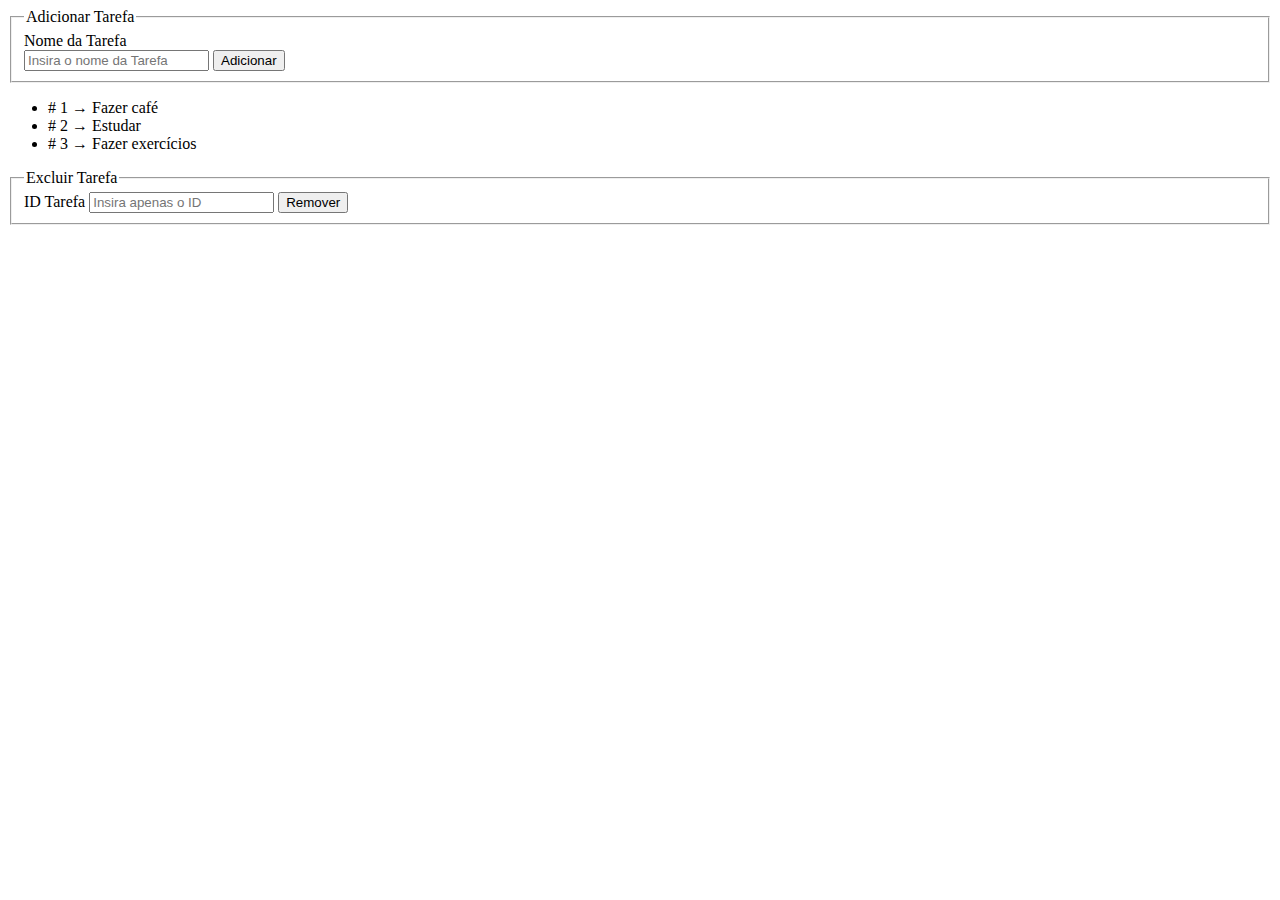
==== Desafio/Desafio.html @ 8a254e62 "feat: Add form to remove tasks in Desafio.html and script.js" ====
<!DOCTYPE html>
<html lang="pt-br">
<head>
  <meta charset="UTF-8">
  <meta name="viewport" content="width=device-width, initial-scale=1.0">
  <title>To-Do</title>
</head>
  <body>
    <form id="addTask">
      <fieldset>
        <legend>Adicionar Tarefa</legend>
        <label for="">Nome da Tarefa</label> <br>
        <input type="text" id="idFrela" placeholder="Insira o nome da Tarefa">
        <input type="submit" value="Adicionar" id="butaumEnviar">
      </fieldset>
    </form>
    <ul id="listaFrela">
     
    </ul>
<form id="removeTask">
  <fieldset>
    <legend>Excluir Tarefa</legend>
    <label>ID Tarefa</label>
    <input type="number" min="1"  placeholder="Insira apenas o ID" id="idRemover">
    <input type="submit" value="Remover" id="butaumRemover">
  </fieldset>
</form>

</body> 
  <script src="script.js"></script>
</html>
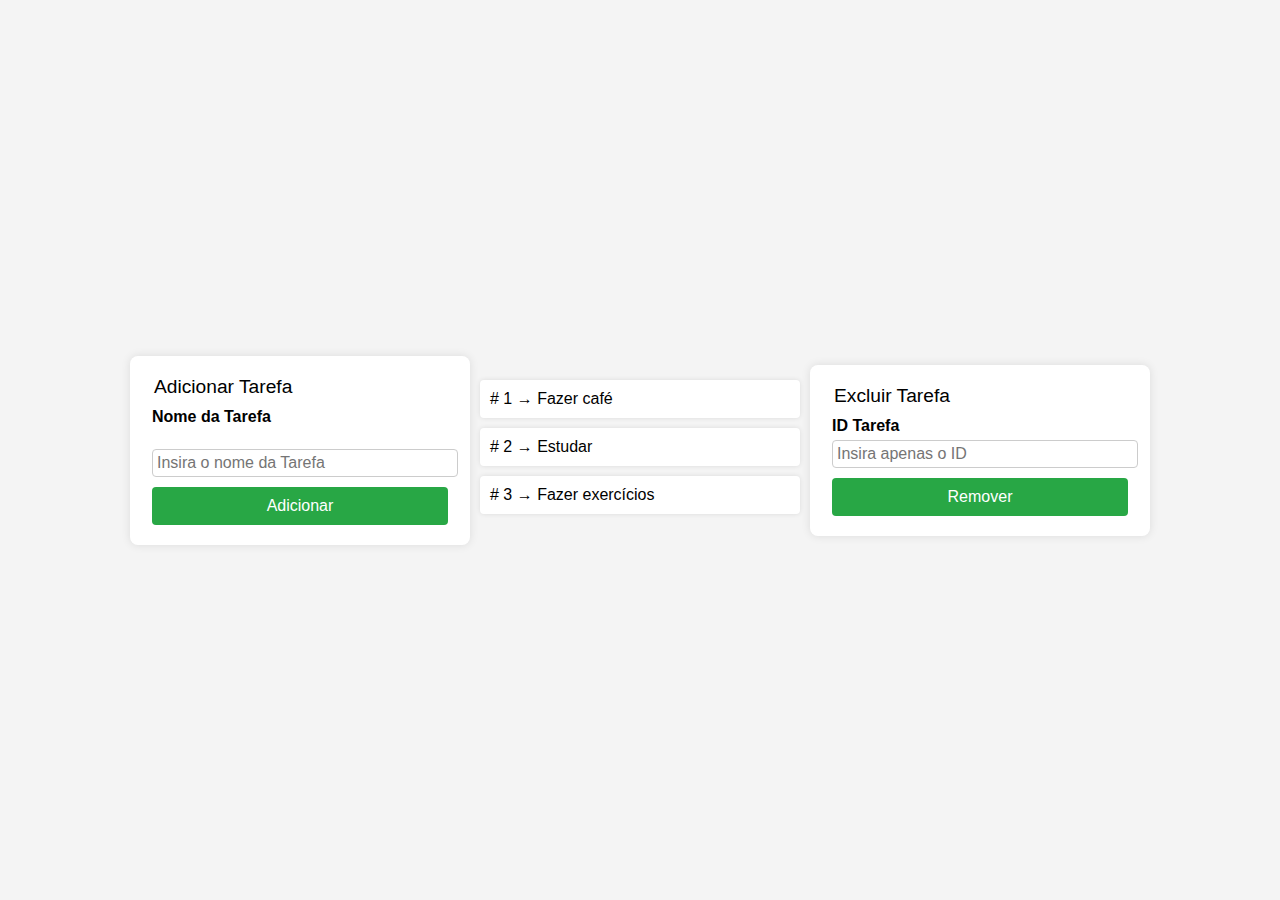
==== commit 4e25618f: "Adicionado style.css a pagina Desafio.html" ====
--- a/Desafio/Desafio.html
+++ b/Desafio/Desafio.html
@@ -3,6 +3,7 @@
 <head>
   <meta charset="UTF-8">
   <meta name="viewport" content="width=device-width, initial-scale=1.0">
+  <link rel="stylesheet" href="style.css">
   <title>To-Do</title>
 </head>
   <body>
@@ -10,7 +11,7 @@
       <fieldset>
         <legend>Adicionar Tarefa</legend>
         <label for="">Nome da Tarefa</label> <br>
-        <input type="text" id="idFrela" placeholder="Insira o nome da Tarefa">
+        <input type="text" maxlength="25" id="idFrela" placeholder="Insira o nome da Tarefa">
         <input type="submit" value="Adicionar" id="butaumEnviar">
       </fieldset>
     </form>
--- a/Desafio/style.css
+++ b/Desafio/style.css
@@ -0,0 +1,83 @@
+body {
+  font-family: Arial, sans-serif;
+  background-color: #f4f4f4;
+  margin: 0;
+  padding: 0;
+  display: flex;
+  justify-content: center;
+  align-items: center;
+  height: 100vh;
+}
+
+form {
+  background: #fff;
+  padding: 20px;
+  margin: 10px;
+  border-radius: 8px;
+  box-shadow: 0 0 10px rgba(0, 0, 0, 0.1);
+  width: 300px;
+}
+
+fieldset {
+  border: none;
+  padding: 0;
+}
+
+legend {
+  font-size: 1.2em;
+  margin-bottom: 10px;
+}
+
+label {
+  display: block;
+  margin-bottom: 5px;
+  font-weight: bold;
+}
+
+input[type="text"],
+input[type="number"] {
+  width: 100%;
+  padding: 4px;
+  margin-bottom: 10px;
+  border: 1px solid #ccc;
+  border-radius: 4px;
+  font-size: 1em;
+}
+
+input[type="submit"] {
+  width: 100%;
+  padding: 10px;
+  background-color: #28a745;
+  color: white;
+  border: none;
+  border-radius: 4px;
+  font-size: 1em;
+  cursor: pointer;
+}
+
+input[type="submit"]:hover {
+  background-color: #218838;
+}
+
+ul {
+  list-style-type: none;
+  padding: 0;
+  margin-top: 20px;
+  width: 320px;
+}
+
+ul li {
+  background: #fff;
+  margin-bottom: 10px;
+  padding: 10px;
+  border-radius: 4px;
+  box-shadow: 0 0 5px rgba(0, 0, 0, 0.1);
+  display: flex;
+  justify-content: space-between;
+  align-items: center;
+}
+
+ul li span {
+  font-size: 1em;
+  color: #333;
+}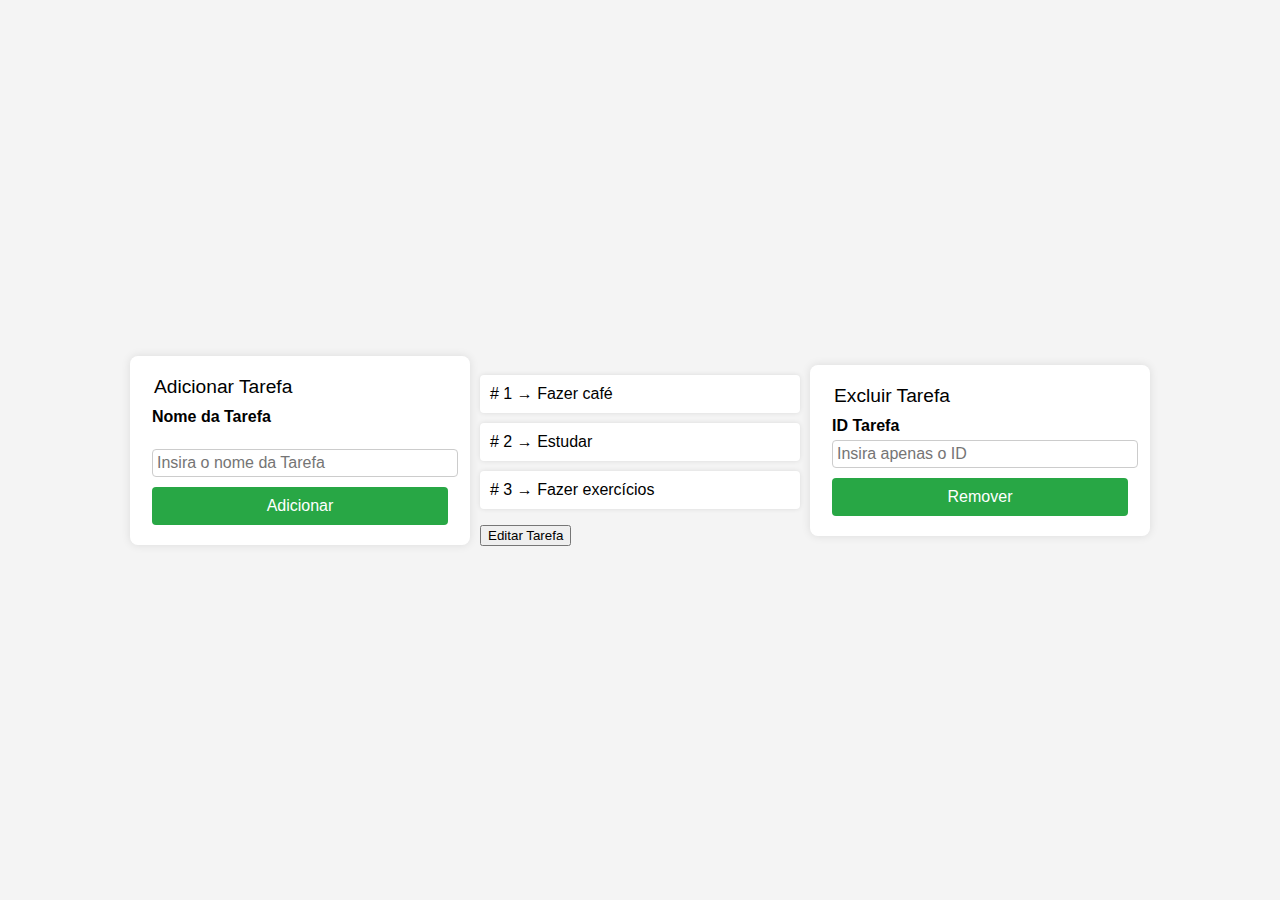
==== commit d5703ed1: "Finalizado adição e remoção de tarefas" ====
--- a/Desafio/Desafio.html
+++ b/Desafio/Desafio.html
@@ -15,9 +15,24 @@
         <input type="submit" value="Adicionar" id="butaumEnviar">
       </fieldset>
     </form>
+  <div>
     <ul id="listaFrela">
      
     </ul>
+    <button id="editTask">Editar Tarefa</button>
+    <dialog>
+      <form id="editTask">
+        <fieldset>
+          <Legend>Editar Tarefa</Legend>
+          <label for="">Nome da Tarefa</label> <br>
+          <input type="text" id="new_nameTask">
+          <label>ID da Tarefa</label>
+          <input type="number" id="id_EditTask">
+          <input type="submit" value="Salvar" id="save_editTask">
+        </fieldset>
+      </form>
+    </dialog>
+  </div>
 <form id="removeTask">
   <fieldset>
     <legend>Excluir Tarefa</legend>
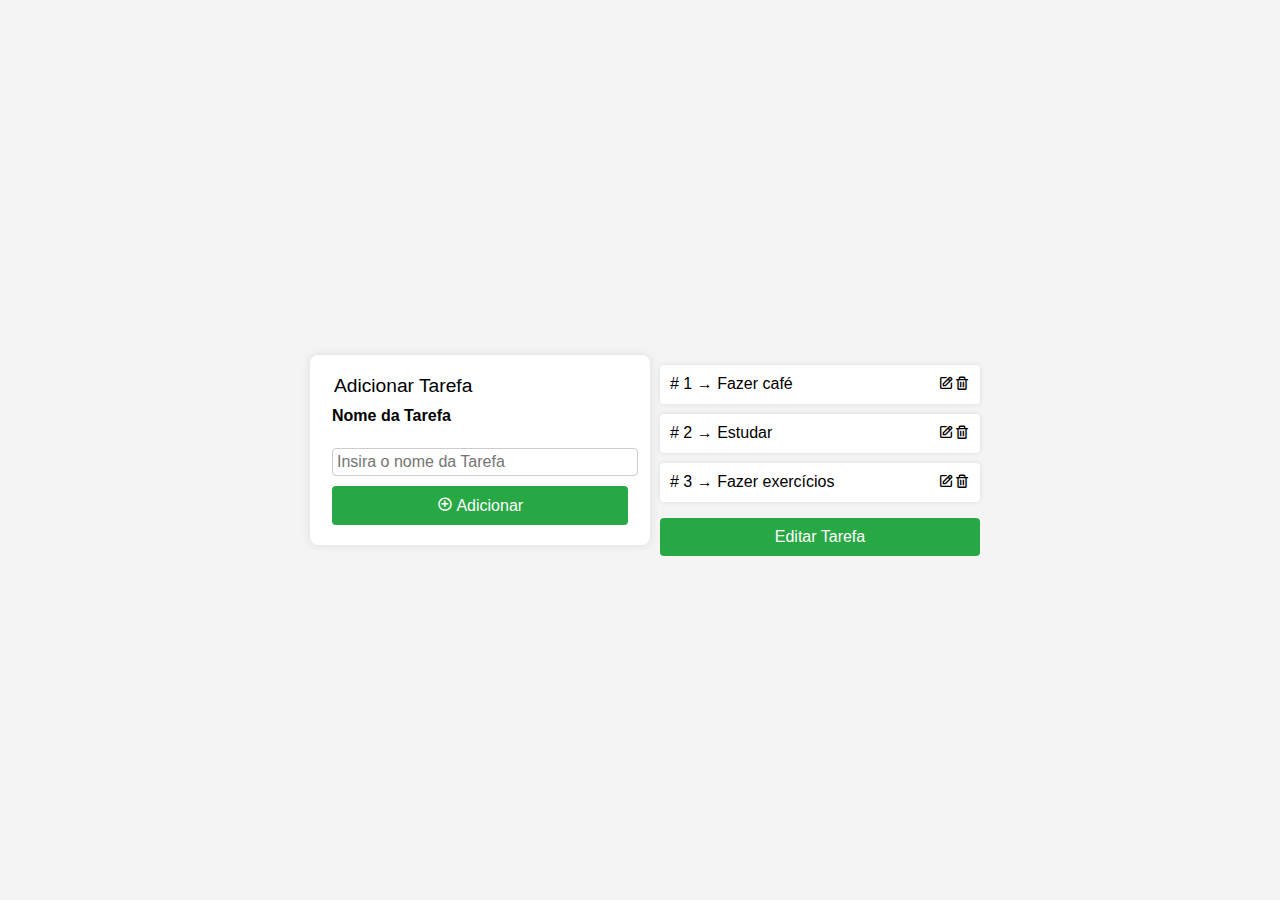
==== commit dea05105: "feat: Add Boxicons library for icons in Desafio.html" ====
--- a/Desafio/Desafio.html
+++ b/Desafio/Desafio.html
@@ -4,6 +4,7 @@
   <meta charset="UTF-8">
   <meta name="viewport" content="width=device-width, initial-scale=1.0">
   <link rel="stylesheet" href="style.css">
+  <link href='https://unpkg.com/boxicons@2.1.4/css/boxicons.min.css' rel='stylesheet'>
   <title>To-Do</title>
 </head>
   <body>
@@ -11,16 +12,20 @@
       <fieldset>
         <legend>Adicionar Tarefa</legend>
         <label for="">Nome da Tarefa</label> <br>
-        <input type="text" maxlength="25" id="idFrela" placeholder="Insira o nome da Tarefa">
-        <input type="submit" value="Adicionar" id="butaumEnviar">
+        <input type="text" required minlength="5" maxlength="25" id="idFrela" placeholder="Insira o nome da Tarefa">
+        <button type="submit" id="butaumEnviar">
+          <i class="bx bx-plus-circle"></i>
+          
+          Adicionar
+        
+        </button>
       </fieldset>
     </form>
   <div>
     <ul id="listaFrela">
-     
     </ul>
-    <button id="editTask">Editar Tarefa</button>
-    <dialog>
+    <button type="submit" id="editTask">Editar Tarefa</button>
+    <dialog id="modal">
       <form id="editTask">
         <fieldset>
           <Legend>Editar Tarefa</Legend>
@@ -28,19 +33,19 @@
           <input type="text" id="new_nameTask">
           <label>ID da Tarefa</label>
           <input type="number" id="id_EditTask">
-          <input type="submit" value="Salvar" id="save_editTask">
+          <button type="submit" id="save_editTask">Salvar</button>
         </fieldset>
       </form>
     </dialog>
   </div>
-<form id="removeTask">
+<!-- <form id="removeTask">
   <fieldset>
     <legend>Excluir Tarefa</legend>
     <label>ID Tarefa</label>
-    <input type="number" min="1"  placeholder="Insira apenas o ID" id="idRemover">
-    <input type="submit" value="Remover" id="butaumRemover">
+    <input inputmode="numeric" type="number" min="1"  placeholder="Insira apenas o ID" id="idRemover">
+    <button type="submit" id="butaumRemover">Remover </button>
   </fieldset>
-</form>
+</form> -->
 
 </body> 
   <script src="script.js"></script>
--- a/Desafio/style.css
+++ b/Desafio/style.css
@@ -44,7 +44,7 @@
   font-size: 1em;
 }
 
-input[type="submit"] {
+button[type="submit"] {
   width: 100%;
   padding: 10px;
   background-color: #28a745;
@@ -80,4 +80,15 @@
 ul li span {
   font-size: 1em;
   color: #333;
+}
+
+dialog {
+  border: none;
+  border-radius: 15px;
+  box-shadow: 0 0 15px rgba(0, 0, 0, 0.9);
+}
+
+i {
+  cursor: pointer;
+  
 }